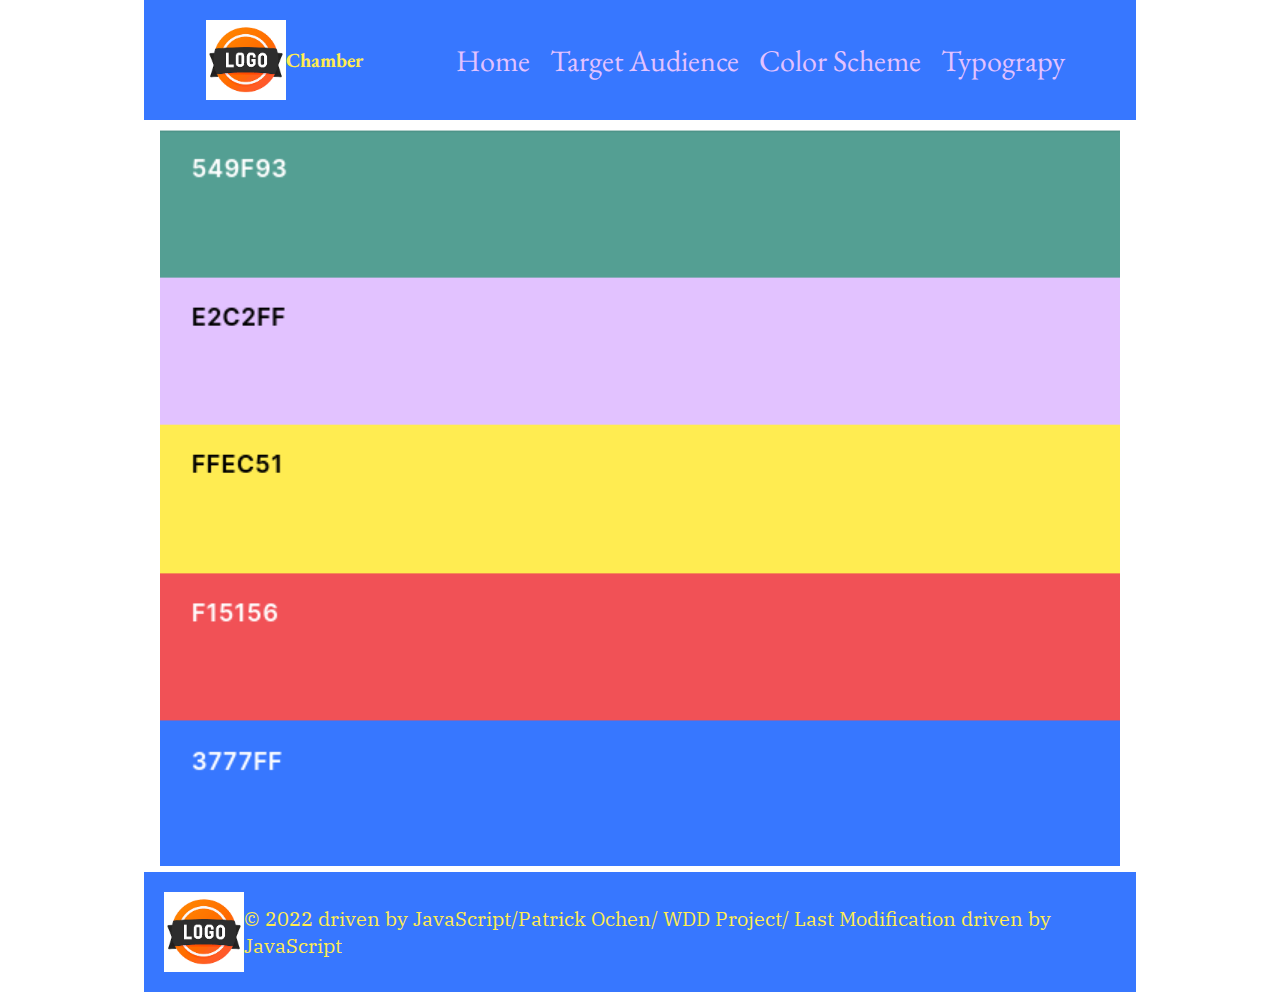
==== color_scheme.html @ 3e3a977c "Site plan" ====
<!DOCTYPE html>
<html lang="en">
  <head>
    <meta charset="UTF-8" />
    <meta name="viewport" content="width=device-width, initial-scale=1.0" />
    <link rel="stylesheet" href="css/small.css" />
    <link href="https://fonts.googleapis.com/css2?family=EB+Garamond&display=swap" rel="stylesheet">
    <link href="https://fonts.googleapis.com/css2?family=IBM+Plex+Serif:wght@300&display=swap" rel="stylesheet">
    <title>Site Plan</title>
  </head>
  <body>
  <header class="header">
    <section class="logo">
    <img src="images/logo.png" alt="logo" />
    <h1>Chamber</h1>
  </section>
    <nav>
      <ul class="list">
        <li><a href="index.html">Home</a></li>
        <li><a href="target_audience.html">Target Audience</a></li>
        <li><a href="color_scheme.html">Color Scheme</a></li>
        <li><a href="typography.html">Typograpy</a></li>
      </ul>
    </nav>
  </header>

  <main>
    <section> 
      <img src="images/palletes.png" alt="color pallates"></section>
  </main>
  <footer>
    <section class="footer">
  <img src="images/logo.png" alt="logo">
  <P>&copy; 2022 driven by JavaScript/Patrick Ochen/ WDD Project/ Last Modification driven by JavaScript</P>
</section>
  </footer>
  </body>
</html>
---- css/small.css ----
@media only screen and (min-width:200px) {

* { 
    margin: 0;
    padding: 0;
    font-size: 20px;
    font-family: 'EB Garamond', serif;
}


.header {
    background-color: var(--clr-six);
    padding: 10px;
    
}

.logo {
    display: flex;
    justify-content: flex-start;
    align-items: center;
}

:root {
    --clr-one: #549F93;
    --clr-two: #E2C2FF;
    --clr-three: #FFEC51;
    --clr-four: #F15156;
    --clr-six: #3777FF;
}

header img {
    width:80px;
    height: auto;
}

.logo h1 {
    color: var(--clr-three);
}

nav {
    max-width: 760px;
    margin: auto;
}

.list {
    list-style: none;
    text-align: center;
    display: block;
}

.list a {
    text-decoration: none;
    font-size: 30px;
    padding: 10px;
    text-align: center;
    color: var(--clr-two);
}

footer img {
width: 80px;
height: auto;
}

.footer {
    display: flex;
    justify-content: center;
    align-items: center;
    background-color: var(--clr-six);
    padding: 20px;
}


main img {
    width: 100%;
    height: auto;
}


footer p {
    color: var(--clr-three);
}



.lists li{
    color: var(--clr-four);
}

span {
    color:black;
    background-color: #E2C2FF;
}
}
@media only screen and (min-width: 760px) {

    * {
        max-width: 992px;
        margin: auto;
    }

    .list {
        display: flex;
    }



    .header {
        display: flex;
        justify-content: space-between;
        align-items: center;
        padding: 20px;
    }

    h1 {
        font-family: 'EB Garamond', serif;
    }

    p {
        font-family: 'IBM Plex Serif', serif;
    }

    main {
        max-width: 960px;

    }
}
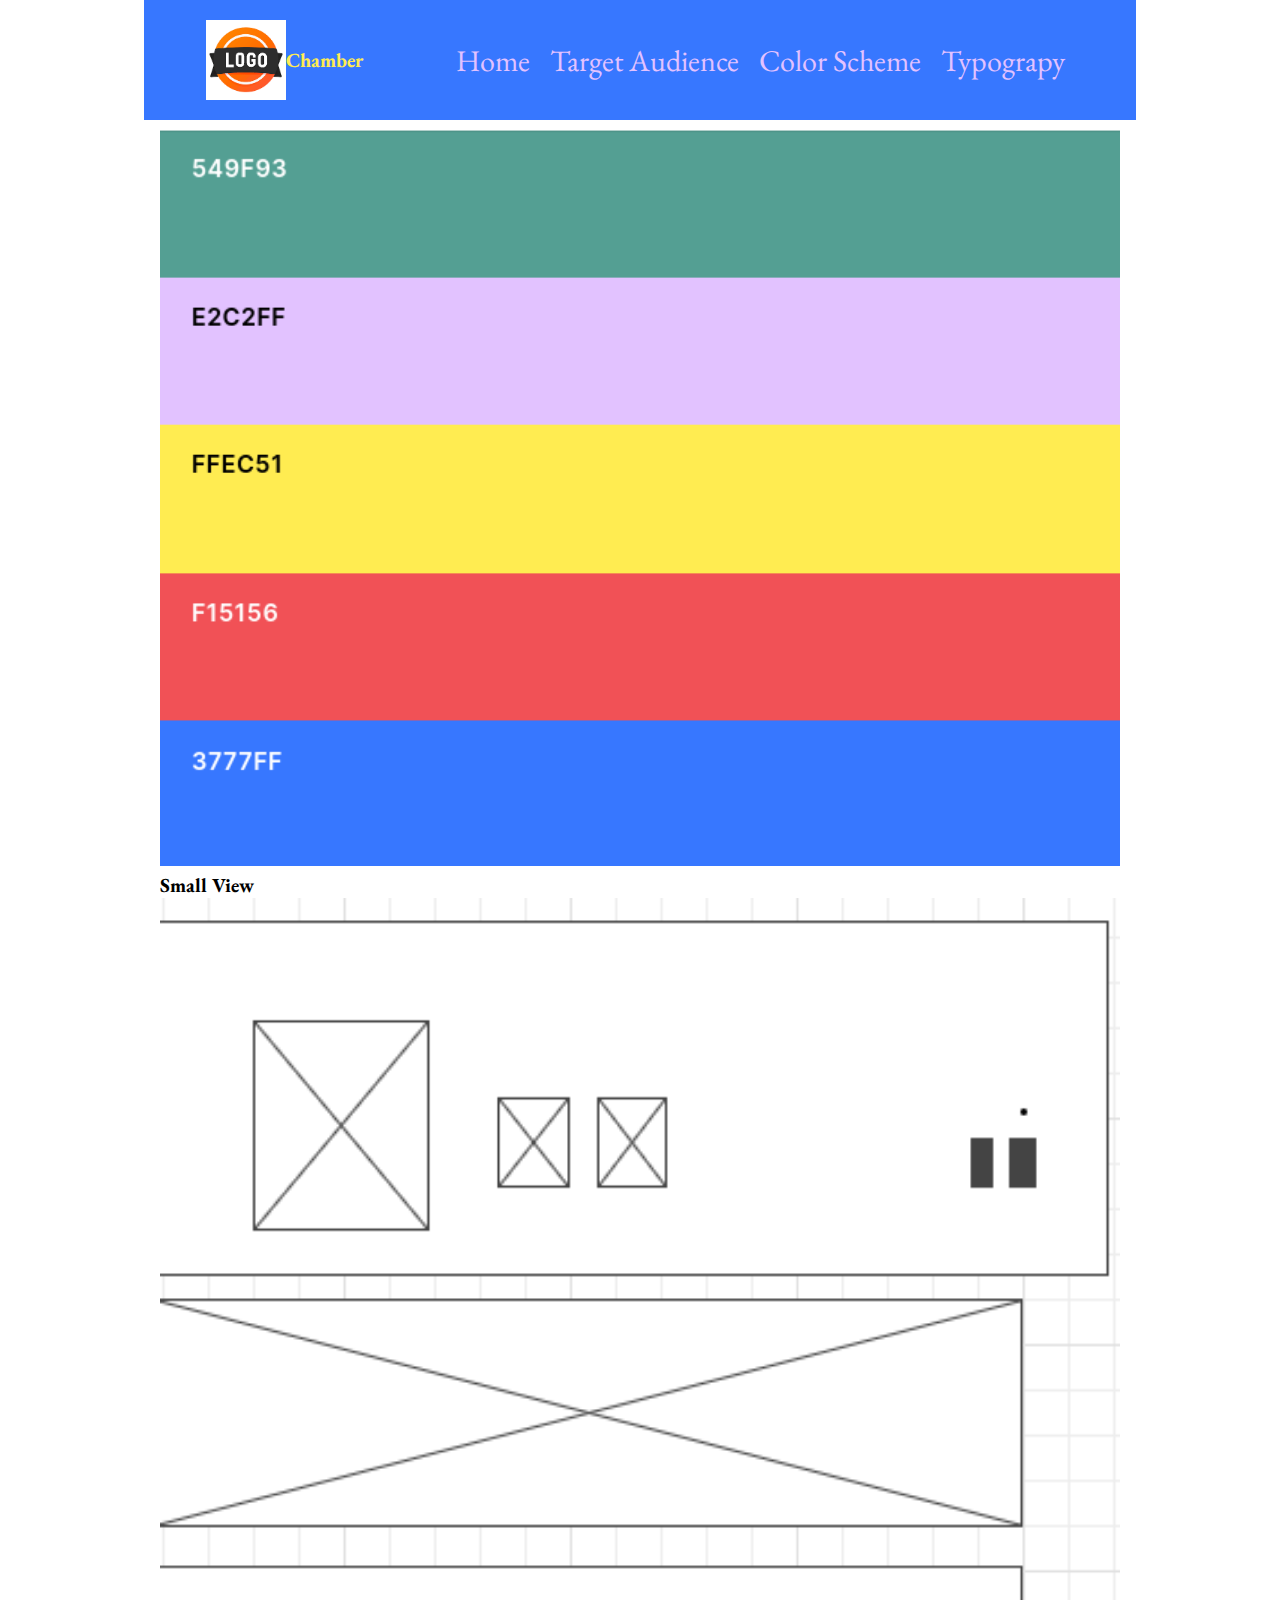
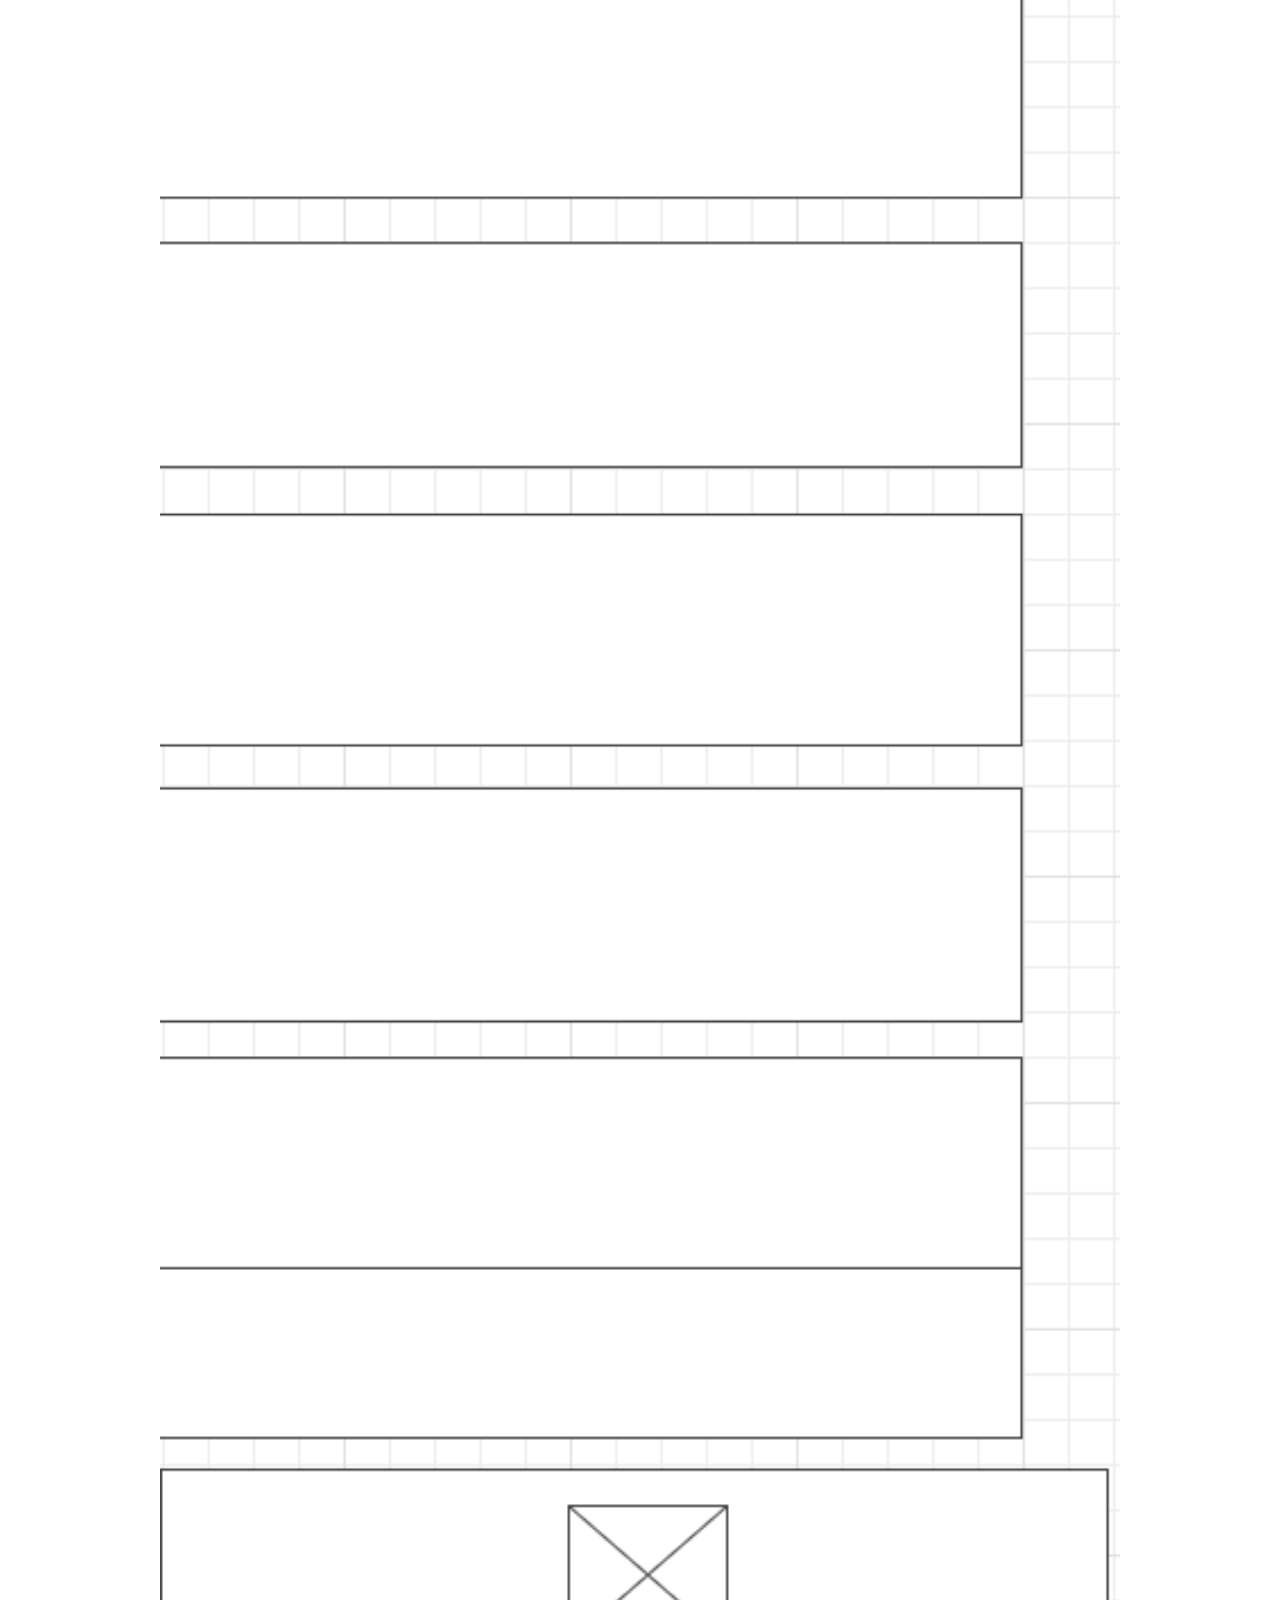
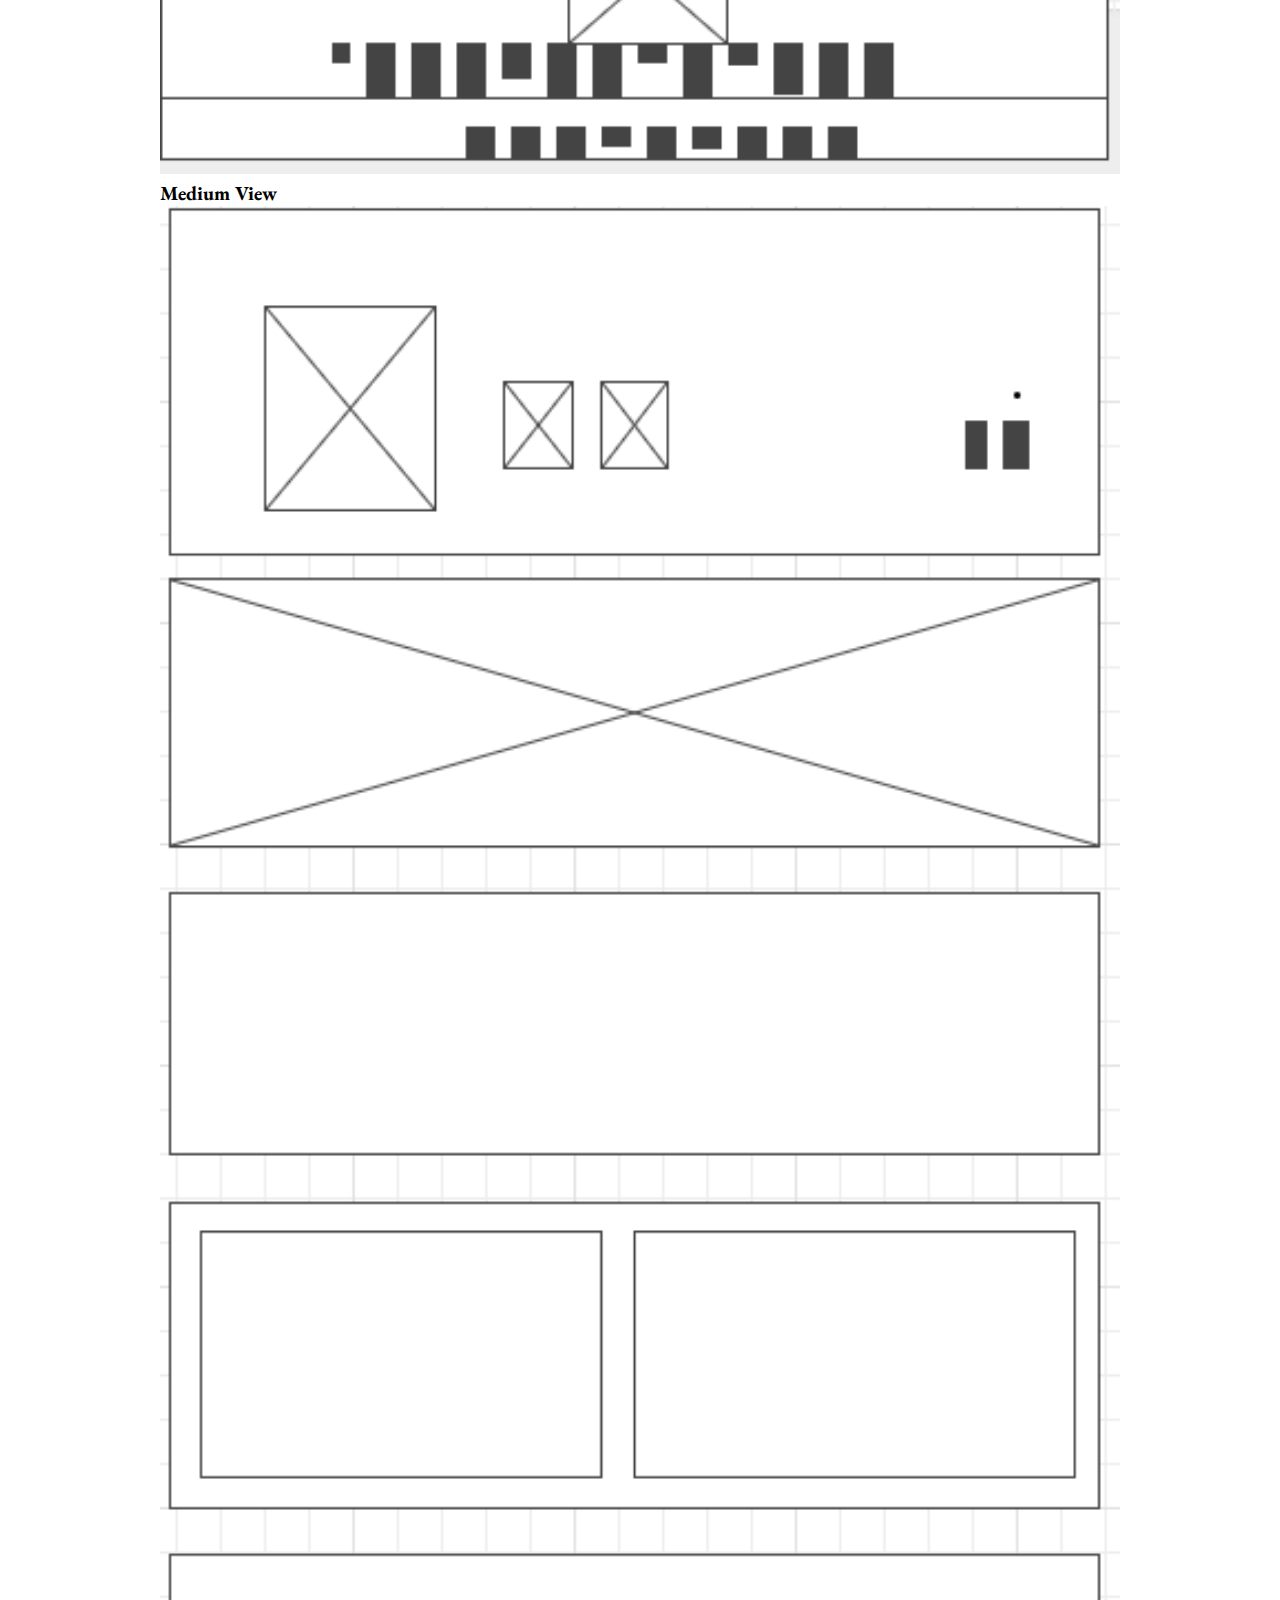
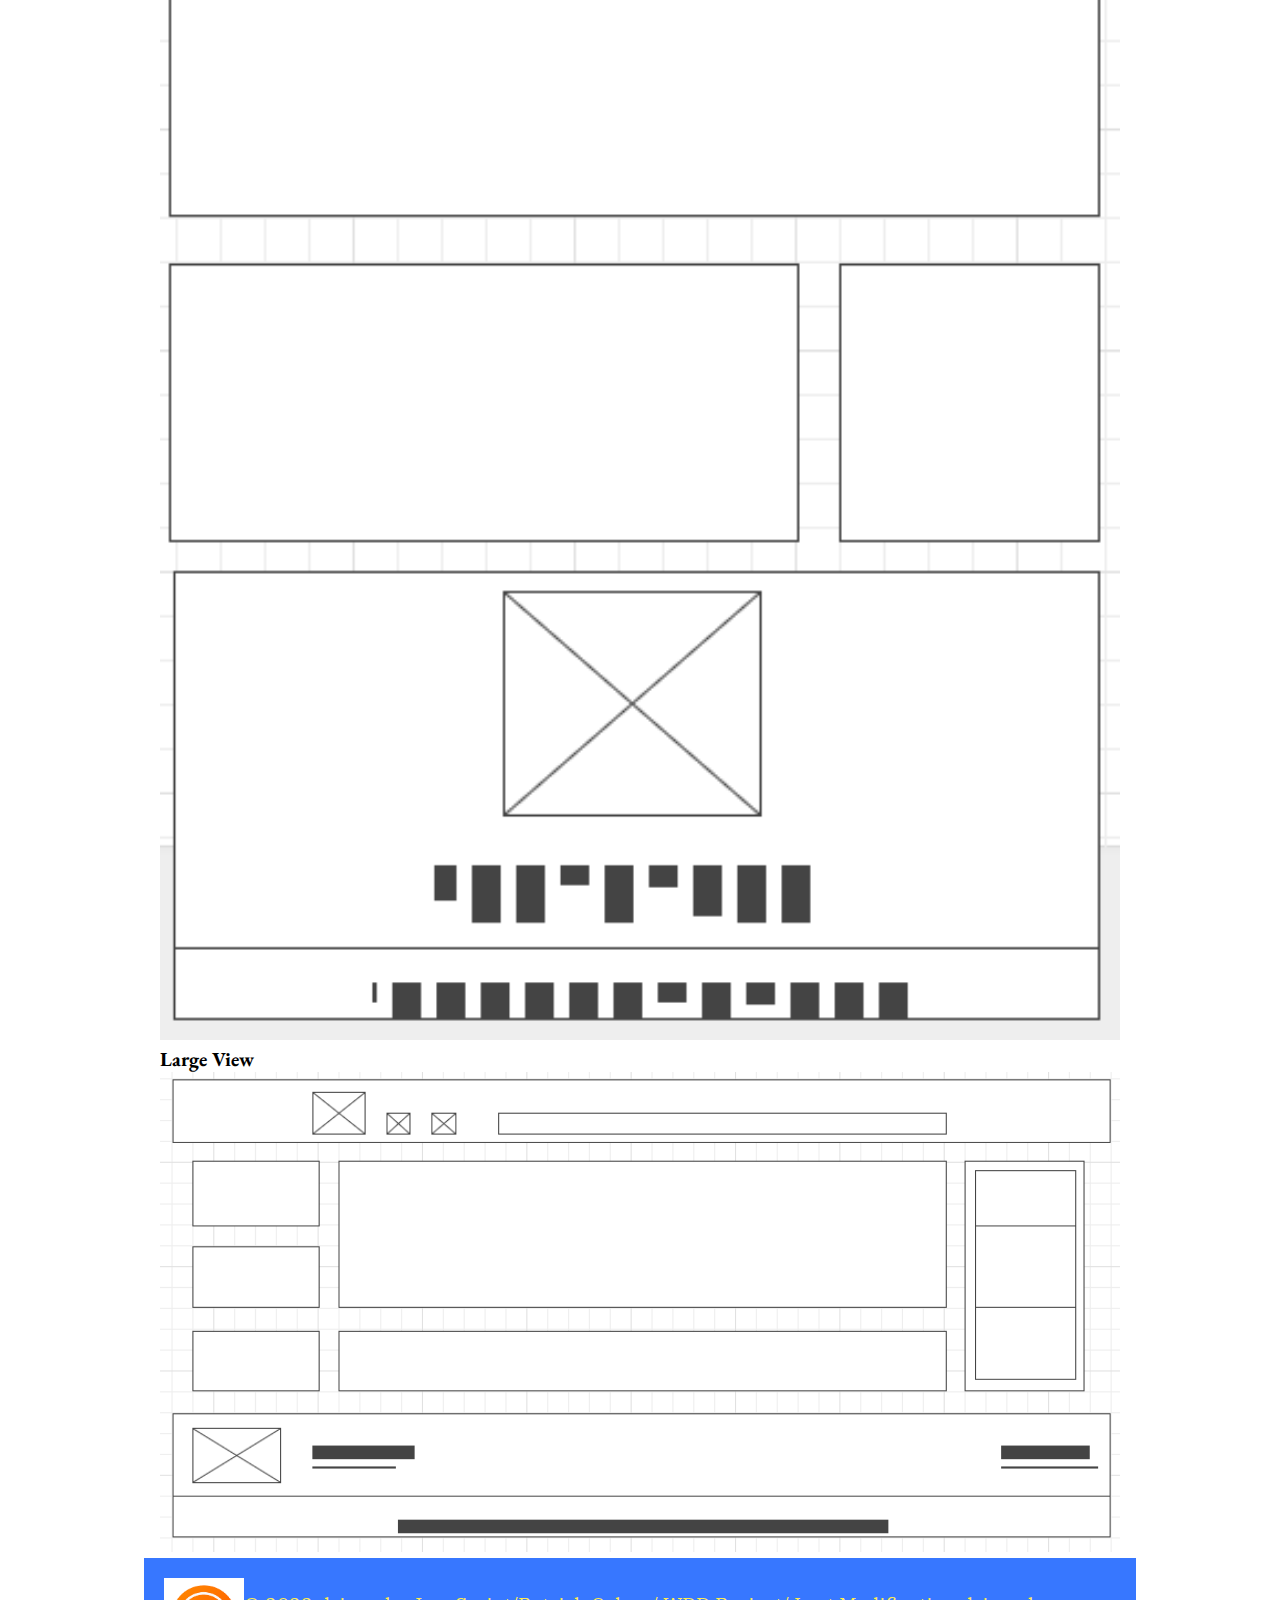
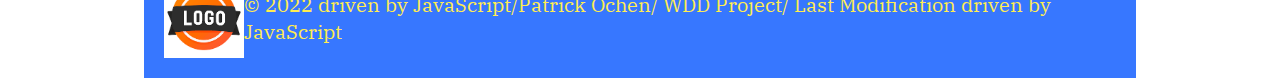
==== commit 73f8b6d7: "added wireframes" ====
--- a/color_scheme.html
+++ b/color_scheme.html
@@ -25,8 +25,24 @@
   </header>
 
   <main>
-    <section> 
-      <img src="images/palletes.png" alt="color pallates"></section>
+    <section>
+     <picture>
+       <img src="images/palletes.png" alt="color_scheme">
+     </picture>
+      <picture>
+        <h2>Small View</h2>
+       <img src="images/wireframesmallview.png" alt="screenshots">
+      </picture>
+      <picture>
+      <h2>Medium View</h2>
+       <img src="images/wireframemediumview.png" alt="screenshots">
+      </picture>
+      <picture>
+      <h2>Large View</h2>
+       <img src="images/wireframelargeview.png" atl ="screenshots">
+      </picture>
+
+      </section>
   </main>
   <footer>
     <section class="footer">
--- a/css/small.css
+++ b/css/small.css
@@ -13,6 +13,7 @@
     padding: 10px;
     
 }
+
 
 .logo {
     display: flex;
